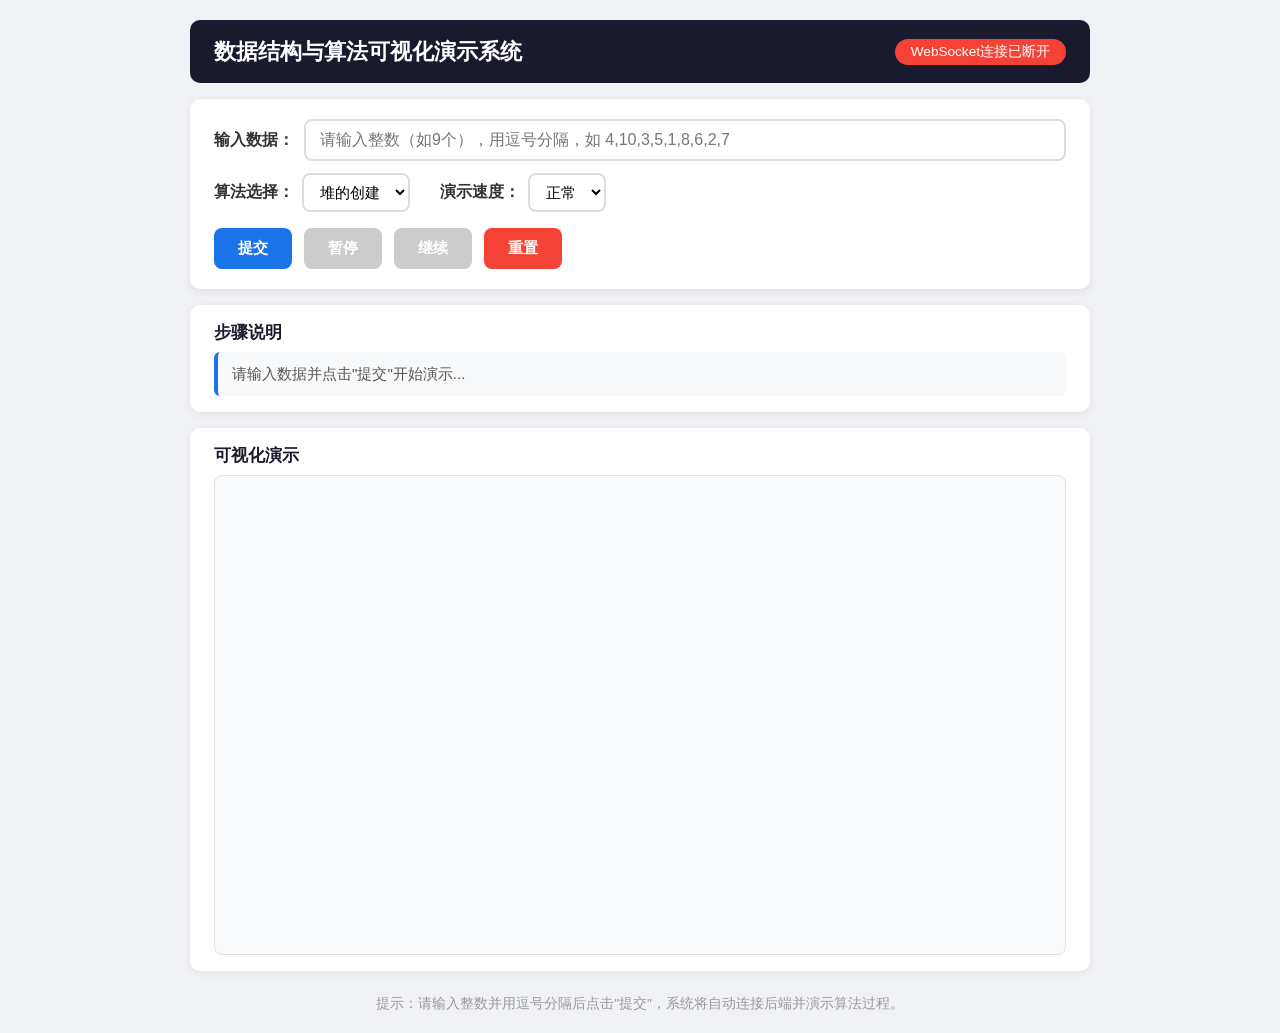
==== frontend/index.html @ 376962c4 "Add files via upload" ====
<!DOCTYPE html>
<html lang="zh-CN">
<head>
    <meta charset="UTF-8">
    <meta name="viewport" content="width=device-width, initial-scale=1.0">
    <title>数据结构与算法可视化演示系统</title>
    <link rel="stylesheet" href="style.css">
</head>
<body>
    <!-- ── 顶部标题栏 ── -->
    <header class="header">
        <h1>数据结构与算法可视化演示系统</h1>
        <span class="status-badge" id="statusBadge">就绪</span>
    </header>

    <!-- ── 输入控制区域 ── -->
    <section class="control-panel">
        <div class="input-row">
            <label for="dataInput">输入数据：</label>
            <input type="text" id="dataInput"
                   placeholder="输入整数，用逗号分隔，如 4,10,3,5,1,8,6,2,7"
                   autocomplete="off">
        </div>
        <div class="option-row">
            <div class="option-group">
                <label for="algoSelect">算法选择：</label>
                <select id="algoSelect">
                    <option value="heap_create">堆的创建</option>
                    <option value="quicksort">快速排序</option>
                </select>
            </div>
            <div class="option-group">
                <label for="speedSelect">演示速度：</label>
                <select id="speedSelect">
                    <option value="0.3">快速</option>
                    <option value="1.0" selected>正常</option>
                    <option value="2.0">慢速</option>
                </select>
            </div>
        </div>
        <div class="button-row">
            <button id="btnSubmit" class="btn btn-primary">提交</button>
            <button id="btnPause"  class="btn btn-warning" disabled>暂停</button>
            <button id="btnContinue" class="btn btn-success" disabled>继续</button>
            <button id="btnReset"  class="btn btn-danger">重置</button>
        </div>
    </section>

    <!-- ── 步骤说明区域 ── -->
    <section class="description-panel">
        <h3>步骤说明</h3>
        <div id="stepDescription" class="step-text">
            请输入数据并点击"提交"开始演示...
        </div>
    </section>

    <!-- ── 可视化渲染区域（SVG画布） ── -->
    <section class="visualization-panel">
        <h3>可视化演示</h3>
        <div class="svg-container">
            <svg id="mainSvg" width="100%" height="100%" viewBox="0 0 800 450"
                 xmlns="http://www.w3.org/2000/svg">
            </svg>
        </div>
    </section>

    <!-- ── 页脚提示区域 ── -->
    <footer class="footer">
        <p id="hintText">提示：请输入整数并用逗号分隔后点击"提交"，系统将自动连接后端并演示算法过程。</p>
    </footer>

    <!-- ── 前端模块加载（按依赖顺序） ── -->
    <script src="socket.js"></script>
    <script src="visualizer.js"></script>
    <script src="main.js"></script>
</body>
</html>
---- frontend/style.css ----
/*
 * 样式设计 (style.css)
 * 职责：定义页面整体布局、交互元素样式、可视化元素基础样式。
 *       采用居中布局，各区域间距适中，按钮按功能区分颜色。
 */

/* ── 全局重置与基础 ── */
* { margin: 0; padding: 0; box-sizing: border-box; }

body {
    font-family: "Segoe UI", "Microsoft YaHei", sans-serif;
    background: #f0f2f5;
    color: #333;
    min-height: 100vh;
    display: flex;
    flex-direction: column;
    align-items: center;
}

/* ── 顶部标题栏 ── */
.header {
    width: 100%;
    max-width: 900px;
    margin-top: 20px;
    padding: 16px 24px;
    background: #1a1a2e;
    color: #fff;
    border-radius: 10px;
    display: flex;
    justify-content: space-between;
    align-items: center;
}

.header h1 {
    font-size: 1.4em;
    font-weight: 600;
}

.status-badge {
    padding: 4px 16px;
    border-radius: 20px;
    font-size: 0.85em;
    background: #4caf50;
    color: #fff;
    transition: background 0.3s;
}

.status-badge.error { background: #f44336; }
.status-badge.running { background: #ff9800; }

/* ── 控制面板 ── */
.control-panel {
    width: 100%;
    max-width: 900px;
    margin-top: 16px;
    padding: 20px 24px;
    background: #fff;
    border-radius: 10px;
    box-shadow: 0 2px 8px rgba(0,0,0,0.08);
}

.input-row {
    display: flex;
    align-items: center;
    gap: 10px;
    margin-bottom: 12px;
}

.input-row label {
    font-weight: 600;
    white-space: nowrap;
}

.input-row input {
    flex: 1;
    padding: 10px 14px;
    border: 2px solid #ddd;
    border-radius: 8px;
    font-size: 1em;
    transition: border-color 0.3s;
}

.input-row input:focus {
    border-color: #1a73e8;
    outline: none;
}

.option-row {
    display: flex;
    gap: 30px;
    margin-bottom: 16px;
}

.option-group {
    display: flex;
    align-items: center;
    gap: 8px;
}

.option-group label {
    font-weight: 600;
    white-space: nowrap;
}

.option-group select {
    padding: 8px 12px;
    border: 2px solid #ddd;
    border-radius: 8px;
    font-size: 0.95em;
    background: #fff;
    cursor: pointer;
}

.option-group select:focus {
    border-color: #1a73e8;
    outline: none;
}

/* ── 按钮通用样式 ── */
.button-row {
    display: flex;
    gap: 12px;
}

.btn {
    padding: 10px 24px;
    border: none;
    border-radius: 8px;
    font-size: 0.95em;
    font-weight: 600;
    cursor: pointer;
    transition: background 0.3s, transform 0.1s;
    color: #fff;
}

.btn:hover { transform: translateY(-1px); filter: brightness(1.1); }
.btn:active { transform: translateY(0); filter: brightness(0.95); }
.btn:disabled { background: #ccc; cursor: not-allowed; transform: none; filter: none; }

.btn-primary { background: #1a73e8; }
.btn-warning { background: #ff9800; }
.btn-success { background: #4caf50; }
.btn-danger  { background: #f44336; }

/* ── 步骤说明区域 ── */
.description-panel {
    width: 100%;
    max-width: 900px;
    margin-top: 16px;
    padding: 16px 24px;
    background: #fff;
    border-radius: 10px;
    box-shadow: 0 2px 8px rgba(0,0,0,0.08);
}

.description-panel h3 {
    margin-bottom: 8px;
    color: #1a1a2e;
    font-size: 1.05em;
}

.step-text {
    min-height: 40px;
    padding: 10px 14px;
    background: #f8f9fa;
    border-radius: 6px;
    font-size: 0.95em;
    line-height: 1.6;
    color: #555;
    border-left: 4px solid #1a73e8;
}

/* ── 可视化区域 ── */
.visualization-panel {
    width: 100%;
    max-width: 900px;
    margin: 16px 0 24px;
    padding: 16px 24px;
    background: #fff;
    border-radius: 10px;
    box-shadow: 0 2px 8px rgba(0,0,0,0.08);
    flex: 1;
}

.visualization-panel h3 {
    margin-bottom: 8px;
    color: #1a1a2e;
    font-size: 1.05em;
}

.svg-container {
    width: 100%;
    aspect-ratio: 16 / 9;
    background: #fafbfc;
    border: 1px solid #e0e0e0;
    border-radius: 8px;
    overflow: hidden;
}

.svg-container svg {
    display: block;
}

/* ── 页脚 ── */
.footer {
    width: 100%;
    max-width: 900px;
    margin-bottom: 20px;
    text-align: center;
    color: #999;
    font-size: 0.85em;
}

/* ── 节点动画 ── */
@keyframes nodePulse {
    0%, 100% { transform: scale(1); }
    50% { transform: scale(1.15); }
}

@keyframes fadeIn {
    from { opacity: 0; transform: translateY(-10px); }
    to { opacity: 1; transform: translateY(0); }
}
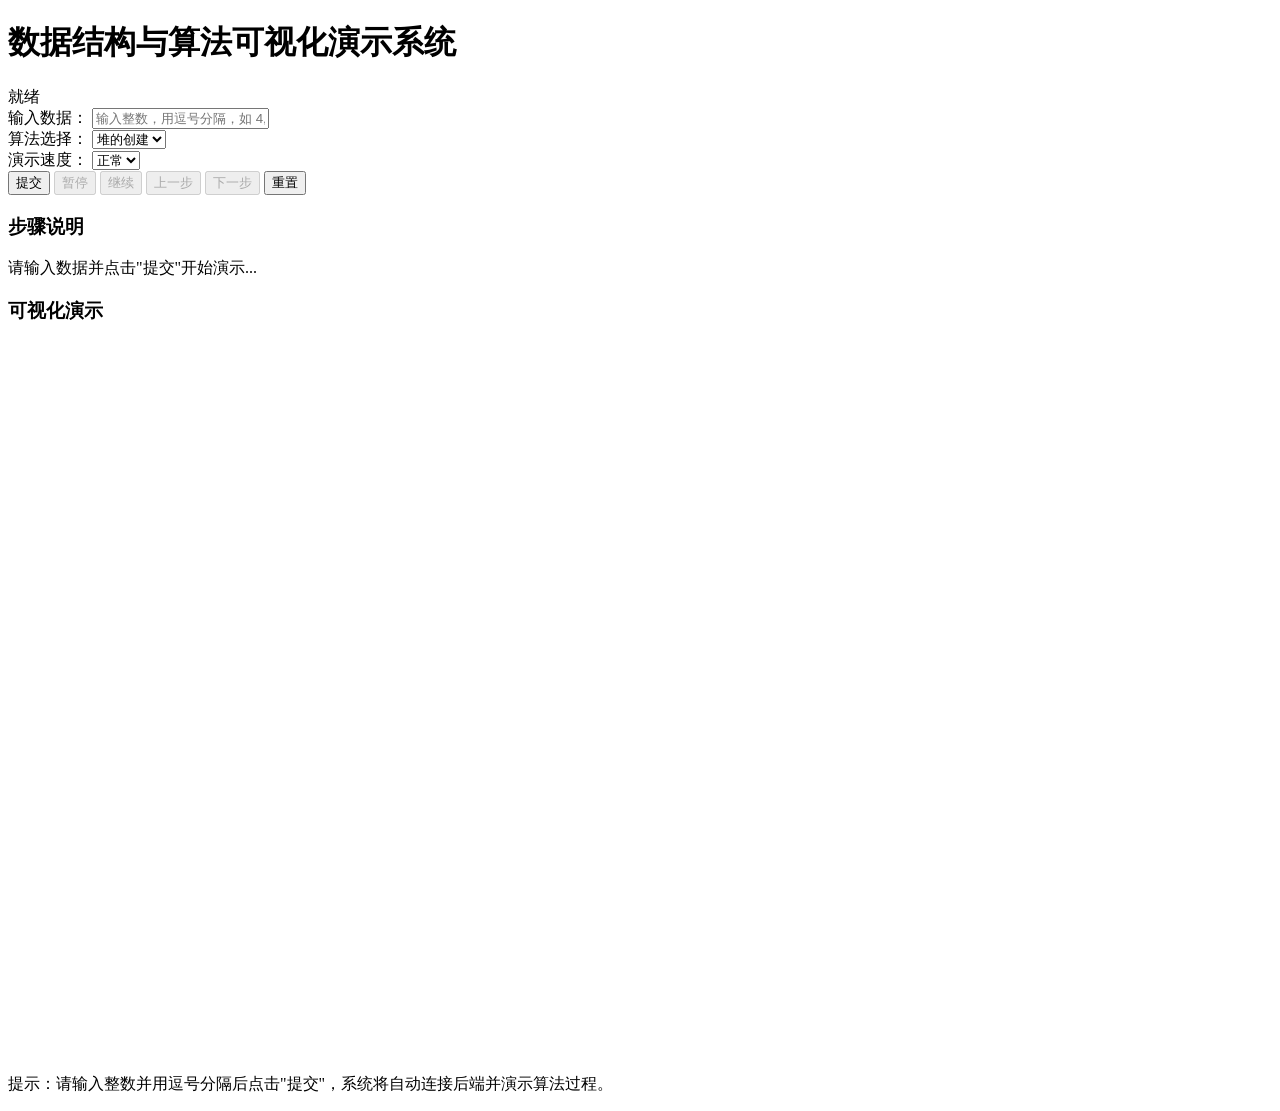
==== commit d96ec797: "修改了连接断开的问题，并添加了单步执行功能" ====
--- a/frontend/index.html
+++ b/frontend/index.html
@@ -4,7 +4,7 @@
     <meta charset="UTF-8">
     <meta name="viewport" content="width=device-width, initial-scale=1.0">
     <title>数据结构与算法可视化演示系统</title>
-    <link rel="stylesheet" href="style.css">
+    <link rel="stylesheet" href="frontend/style.css">
 </head>
 <body>
     <!-- ── 顶部标题栏 ── -->
@@ -42,6 +42,8 @@
             <button id="btnSubmit" class="btn btn-primary">提交</button>
             <button id="btnPause"  class="btn btn-warning" disabled>暂停</button>
             <button id="btnContinue" class="btn btn-success" disabled>继续</button>
+            <button id="btnStepPrev" class="btn btn-info" disabled>上一步</button>
+            <button id="btnStepNext" class="btn btn-info" disabled>下一步</button>
             <button id="btnReset"  class="btn btn-danger">重置</button>
         </div>
     </section>
@@ -70,8 +72,8 @@
     </footer>
 
     <!-- ── 前端模块加载（按依赖顺序） ── -->
-    <script src="socket.js"></script>
-    <script src="visualizer.js"></script>
-    <script src="main.js"></script>
+    <script src="frontend/socket.js"></script>
+    <script src="frontend/visualizer.js"></script>
+    <script src="frontend/main.js"></script>
 </body>
 </html>
